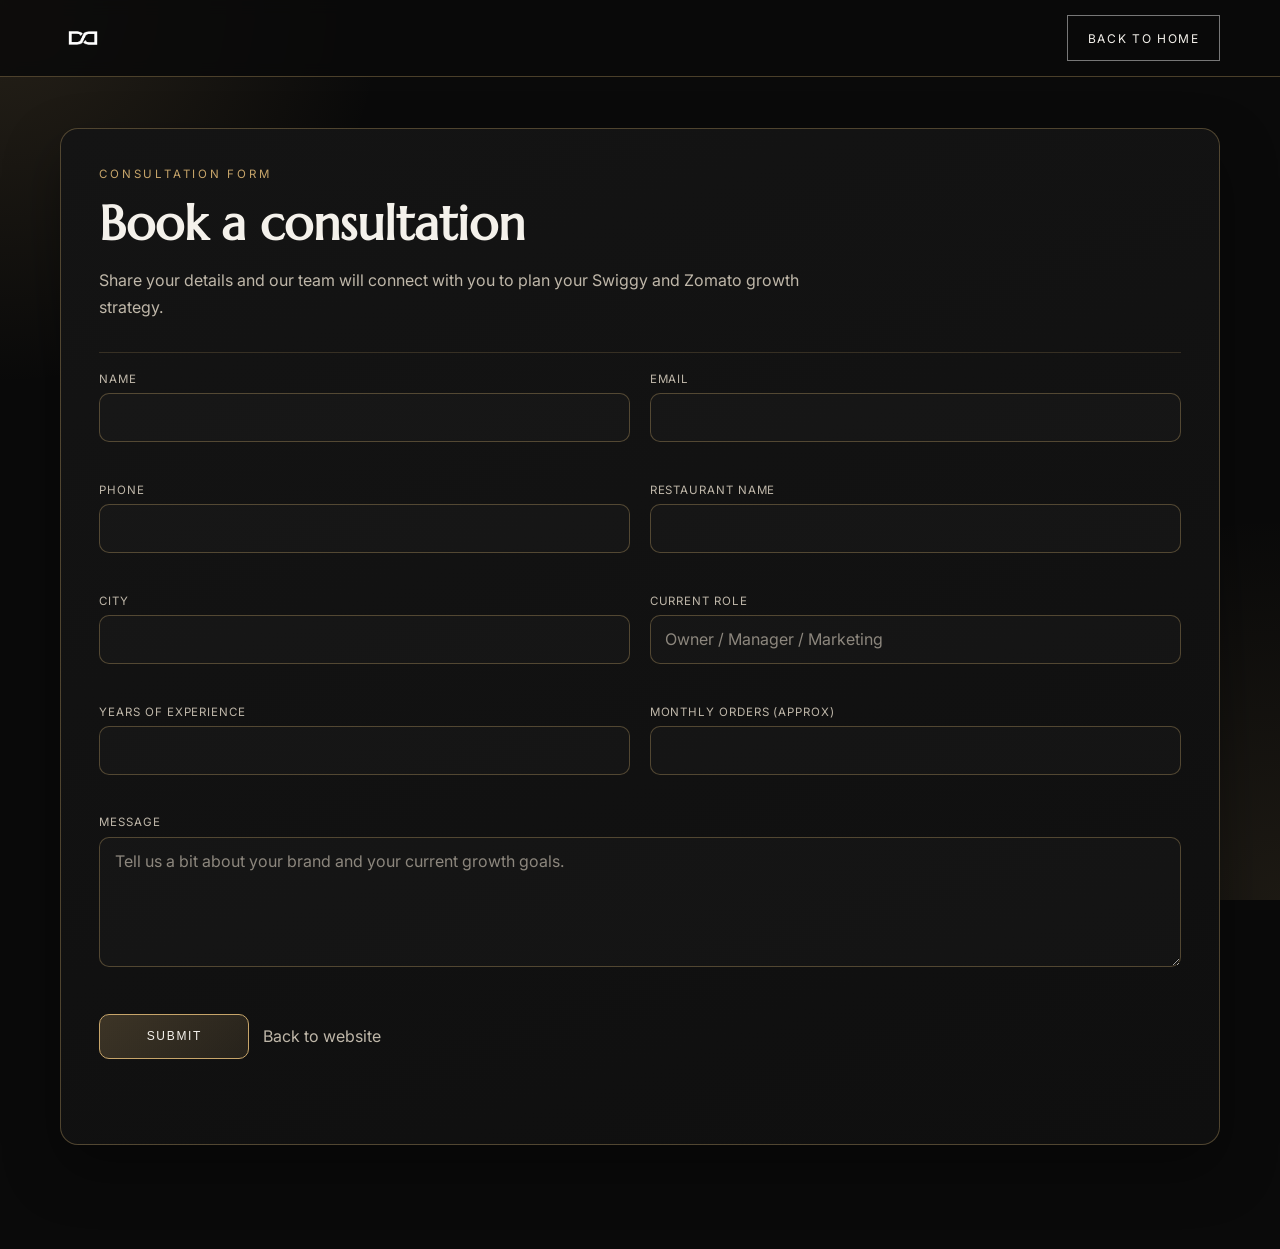
==== consultation.html @ b7d3edb7 "changes" ====
<!doctype html>
<html lang="en">

<head>
  <meta charset="UTF-8" />
  <meta name="viewport" content="width=device-width, initial-scale=1.0" />
  <title>Book a Consultation | Deep Dive Consulting</title>
  <link rel="preconnect" href="https://fonts.googleapis.com" />
  <link rel="preconnect" href="https://fonts.gstatic.com" crossorigin />
  <link href="https://fonts.googleapis.com/css2?family=Marcellus&family=Inter:wght@300;400;500;600&display=swap"
    rel="stylesheet" />
  <link rel="stylesheet" href="styles.css" />
</head>

<body class="consultation-page">
  <div class="page-bg"></div>
  <header class="site-header scrolled">
    <div class="container nav-wrap">
      <a class="brand" href="index.html" aria-label="Deep Dive Consulting home">
        <img src="Deep%20dive%20logo_final_white.png" alt="Deep Dive Consulting logo" />
      </a>
      <a class="btn btn-outline consultation-header-link" href="index.html">Back to Home</a>
    </div>
  </header>

  <main class="consultation-main section-space">
    <section class="container consultation-wrap reveal visible">
      <p class="section-label">Consultation form</p>
      <h1 class="consultation-title">Book a consultation</h1>
      <p class="consultation-subtext">
      Share your details and our team will connect with you to plan your Swiggy and Zomato growth strategy.
    </p>

      <form class="consultation-form" id="consultationForm" novalidate>
        <div class="consultation-grid">
          <div class="consultation-field">
          <label for="name">Name</label>
          <input id="name" name="name" type="text" autocomplete="name" required />
          <p class="field-error" id="nameError" aria-live="polite"></p>
        </div>
          <div class="consultation-field">
          <label for="email">Email</label>
          <input id="email" name="email" type="email" autocomplete="email" required />
          <p class="field-error" id="emailError" aria-live="polite"></p>
        </div>
          <div class="consultation-field">
          <label for="phone">Phone</label>
          <input id="phone" name="phone" type="tel" autocomplete="tel" required />
          <p class="field-error" id="phoneError" aria-live="polite"></p>
        </div>
          <div class="consultation-field">
          <label for="restaurant">Restaurant Name</label>
          <input id="restaurant" name="restaurant" type="text" required />
          <p class="field-error" id="restaurantError" aria-live="polite"></p>
        </div>
          <div class="consultation-field">
          <label for="city">City</label>
          <input id="city" name="city" type="text" required />
          <p class="field-error" id="cityError" aria-live="polite"></p>
        </div>
          <div class="consultation-field">
          <label for="platform">Current Role</label>
          <input id="platform" name="platform" type="text" placeholder="Owner / Manager / Marketing" required />
          <p class="field-error" id="platformError" aria-live="polite"></p>
        </div>
          <div class="consultation-field">
          <label for="experience">Years of Experience</label>
          <input id="experience" name="experience" type="number" min="0" step="0.5" required />
          <p class="field-error" id="experienceError" aria-live="polite"></p>
        </div>
          <div class="consultation-field">
          <label for="orders">Monthly Orders (Approx)</label>
          <input id="orders" name="orders" type="number" min="1" required />
          <p class="field-error" id="ordersError" aria-live="polite"></p>
        </div>
          <div class="consultation-field full">
          <label for="message">Message</label>
          <textarea id="message" name="message"
            placeholder="Tell us a bit about your brand and your current growth goals." required></textarea>
          <p class="field-error" id="messageError" aria-live="polite"></p>
        </div>
        </div>
        <div class="consultation-actions">
          <button class="btn consultation-submit" type="submit">Submit</button>
          <a class="consultation-link" href="index.html">Back to website</a>
        </div>
      </form>
      <p class="form-status" id="formStatus" aria-live="polite"></p>
    </section>
  </main>

  <div class="success-modal" id="successModal" role="alertdialog" aria-modal="true" aria-labelledby="successTitle">
    <div class="success-modal-card">
      <p class="section-label">Form submitted</p>
      <h2 id="successTitle">Thank you! Consultation request received.</h2>
      <p>Redirecting you to the homepage...</p>
    </div>
  </div>

  <script>
    (function () {
      const form = document.getElementById("consultationForm");
      const formStatus = document.getElementById("formStatus");
      const successModal = document.getElementById("successModal");
      const fields = [
        "name",
        "email",
        "phone",
        "restaurant",
        "city",
        "platform",
        "experience",
        "orders",
        "message"
      ];

      function getTrimmedValue(fieldId) {
        return document.getElementById(fieldId).value.trim();
      }

      function setFieldError(fieldId, message) {
        const input = document.getElementById(fieldId);
        const error = document.getElementById(fieldId + "Error");

        input.classList.toggle("has-error", Boolean(message));
        input.setAttribute("aria-invalid", message ? "true" : "false");
        error.textContent = message || "";
      }

      function validateField(fieldId) {
        const value = getTrimmedValue(fieldId);

        if (!value) {
          return "This field is required.";
        }

        if (fieldId === "email") {
          const emailRegex = /^[^\s@]+@[^\s@]+\.[^\s@]+$/;
          if (!emailRegex.test(value)) {
            return "Please enter a valid email address.";
          }
        }

        if (fieldId === "phone") {
          const cleanPhone = value.replace(/\s+/g, "");
          const phoneRegex = /^[+]?[0-9]{10,15}$/;
          if (!phoneRegex.test(cleanPhone)) {
            return "Enter a valid phone number (10-15 digits).";
          }
        }

        if (fieldId === "experience") {
          const years = Number(value);
          if (Number.isNaN(years) || years < 0) {
            return "Years of experience must be 0 or more.";
          }
        }

        if (fieldId === "orders") {
          const orders = Number(value);
          if (Number.isNaN(orders) || orders < 1) {
            return "Monthly orders must be at least 1.";
          }
        }

        if (fieldId === "message" && value.length < 20) {
          return "Message should be at least 20 characters.";
        }

        return "";
      }

      fields.forEach((fieldId) => {
        const input = document.getElementById(fieldId);
        input.addEventListener("input", () => {
          setFieldError(fieldId, validateField(fieldId));
        });
      });

      form.addEventListener("submit", (event) => {
        event.preventDefault();
        let hasErrors = false;

        fields.forEach((fieldId) => {
          const errorMessage = validateField(fieldId);
          setFieldError(fieldId, errorMessage);
          if (errorMessage) {
            hasErrors = true;
          }
        });

        if (hasErrors) {
          formStatus.textContent = "Please fix the highlighted fields before submitting.";
          return;
        }

        formStatus.textContent = "";
        successModal.classList.add("open");
        window.setTimeout(() => {
          window.location.href = "index.html";
        }, 1800);
      });
    })();
  </script>
</body>

</html>
---- styles.css ----
:root {
  --bg: #0a0a0a;
  --bg-soft: #111;
  --card: #141414;
  --gold: #c7a56a;
  --text: #f4f1eb;
  --muted: #bfb7a9;
  --line: rgba(199, 165, 106, 0.35);
}

* {
  box-sizing: border-box;
}

html,
body {
  margin: 0;
  padding: 0;
}

body {
  font-family: Inter, Arial, sans-serif;
  background: var(--bg);
  color: var(--text);
  overflow-x: hidden;
}

.page-bg {
  position: fixed;
  inset: 0;
  background:
    radial-gradient(700px at 0% 0%, rgba(199, 165, 106, 0.15), transparent 55%),
    radial-gradient(700px at 100% 100%, rgba(199, 165, 106, 0.1), transparent 55%),
    var(--bg);
  z-index: -1;
}

.container {
  width: min(1160px, calc(100% - 3rem));
  margin: 0 auto;
}

.section-space {
  padding: 6.5rem 0;
}

.site-header {
  position: fixed;
  top: 0;
  left: 0;
  right: 0;
  z-index: 50;
  transition: background 0.35s ease, border-color 0.35s ease;
  border-bottom: 1px solid transparent;
}

.site-header.scrolled {
  background: rgba(10, 10, 10, 0.85);
  backdrop-filter: blur(8px);
  border-color: var(--line);
}

.nav-wrap {
  min-height: 76px;
  display: flex;
  align-items: center;
  justify-content: space-between;
}

.brand {
  text-decoration: none;
  color: var(--text);
  font-family: Marcellus, serif;
  letter-spacing: 0.08em;
  display: inline-flex;
  flex-direction: column;
  align-items: flex-start;
  gap: 0.2rem;
}

.brand span {
  font-size: 0.72rem;
  letter-spacing: 0.14em;
  text-transform: uppercase;
  color: var(--muted);
  line-height: 1;
}

.brand img {
  display: block;
  height: 46px;
  width: auto;
  max-width: min(220px, 42vw);
}

.main-nav {
  display: flex;
  gap: 1.75rem;
}

.main-nav a {
  color: var(--muted);
  text-decoration: none;
  font-size: 0.9rem;
  letter-spacing: 0.1em;
  text-transform: uppercase;
  transition: color 0.25s ease;
}

.main-nav a:hover {
  color: var(--gold);
}

.mobile-nav-btn {
  display: none;
}

.hero {
  position: relative;
  min-height: 100vh;
  overflow: hidden;
}

.hero-slide {
  position: absolute;
  inset: 0;
  display: grid;
  place-items: center;
  opacity: 0;
  transform: scale(1.04);
  transition: opacity 0.9s ease, transform 4s ease;
  background:
    linear-gradient(rgba(0, 0, 0, 0.35), rgba(0, 0, 0, 0.7)),
    url("2.jpg")
      center/cover no-repeat;
  background-position:
    center,
    center calc(50% + var(--parallax-offset, 0px));
  will-change: background-position;
}

.hero-slide:nth-child(2) {
  background:
    linear-gradient(rgba(0, 0, 0, 0.35), rgba(0, 0, 0, 0.7)),
    url("1.jpg")
      center/cover no-repeat;
  background-position:
    center,
    center calc(50% + var(--parallax-offset, 0px));
}

.hero-slide.active {
  opacity: 1;
  transform: scale(1);
}

.hero-content {
  padding-top: 3rem;
  text-align: center;
}

.eyebrow,
.section-label {
  color: var(--gold);
  text-transform: uppercase;
  letter-spacing: 0.24em;
  font-size: 0.72rem;
  margin: 0 0 1rem;
}

h1,
h2 {
  font-family: Marcellus, serif;
  line-height: 1.12;
  margin: 0;
}

h1 {
  font-size: clamp(2.2rem, 6vw, 5rem);
  margin-bottom: 1rem;
}

h2.section-title {
  font-size: clamp(1.8rem, 4vw, 3rem);
  margin-bottom: 1.6rem;
}

.hero p {
  margin: 0 auto 2rem;
  max-width: 700px;
  color: #e8e0d3;
}

.btn {
  display: inline-block;
  text-decoration: none;
  color: var(--text);
  border: 1px solid var(--gold);
  padding: 0.9rem 1.7rem;
  letter-spacing: 0.14em;
  text-transform: uppercase;
  font-size: 0.75rem;
  transition: all 0.25s ease;
}

.btn:hover {
  background: var(--gold);
  color: #1f1b14;
}

.hero-actions {
  display: flex;
  flex-wrap: wrap;
  gap: 0.85rem;
  justify-content: center;
  margin-top: 0.25rem;
}

.btn-outline {
  background: transparent;
  color: var(--text);
  border-color: rgba(255, 255, 255, 0.45);
}

.btn-outline:hover {
  background: rgba(255, 255, 255, 0.08);
  color: var(--text);
  border-color: var(--gold);
}

.hero-dots {
  position: absolute;
  bottom: 2rem;
  left: 50%;
  transform: translateX(-50%);
  display: flex;
  gap: 0.55rem;
  z-index: 4;
}

.dot {
  width: 9px;
  height: 9px;
  border-radius: 999px;
  background: rgba(255, 255, 255, 0.55);
  border: 0;
  padding: 0;
  transition: all 0.25s ease;
}

.dot.active {
  width: 24px;
  background: var(--gold);
}

.feature-grid,
.chef-grid {
  display: grid;
  grid-template-columns: repeat(3, minmax(0, 1fr));
  gap: 1.25rem;
}

.feature-grid-4 {
  grid-template-columns: repeat(4, minmax(0, 1fr));
}

.feature-card,
.chef {
  border: 1px solid rgba(255, 255, 255, 0.08);
  background: linear-gradient(160deg, #121212, #0d0d0d);
  padding: 2rem;
  transition: transform 0.3s ease, border-color 0.3s ease;
}

.feature-card:hover,
.chef:hover {
  transform: translateY(-6px);
  border-color: var(--line);
}

.feature-intro,
.feature-subtitle {
  text-align: center;
}

.feature-subtitle {
  max-width: 620px;
  margin: -0.5rem auto 2.4rem;
  color: #d4cdc2;
  line-height: 1.8;
}

.feature-card {
  min-height: 340px;
  text-align: center;
  display: flex;
  flex-direction: column;
  justify-content: flex-end;
  align-items: center;
  background: var(--image-src) center/cover no-repeat;
  position: relative;
  overflow: hidden;
}

.feature-card::before {
  content: "";
  position: absolute;
  inset: 0;
  background: linear-gradient(to top, rgba(0, 0, 0, 0.72), rgba(0, 0, 0, 0.22));
}

.feature-card > * {
  position: relative;
  z-index: 1;
}

.feature-icon {
  color: var(--gold);
  font-size: 2rem;
  line-height: 1;
  margin-bottom: 0.55rem;
}

.feature-card h3,
.chef h3 {
  font-family: Marcellus, serif;
  font-size: 1.4rem;
  margin-top: 0;
}

.feature-card p,
.about p,
.counter span,
.testimonial blockquote,
.hours-col p {
  color: var(--muted);
  line-height: 1.8;
}

.feature-card a {
  text-decoration: none;
  color: #f7efe3;
  letter-spacing: 0.16em;
  text-transform: uppercase;
  border: 1px solid rgba(255, 255, 255, 0.4);
  border-radius: 999px;
  padding: 0.55rem 1.4rem;
  font-size: 0.72rem;
  margin-top: 0.4rem;
  transition: all 0.25s ease;
}

.feature-card a:hover {
  background: var(--gold);
  border-color: var(--gold);
  color: #1d160b;
}

.about-grid,
.hours-grid {
  display: grid;
  grid-template-columns: 3fr 1fr;
  gap: 2.8rem;
  align-items: center;
}

.about-content {
  max-width: 100%;
}

.about-content h3 {
  margin: 1.1rem 0 0.5rem;
  font-family: Marcellus, serif;
  font-size: 1.35rem;
  font-weight: 400;
  color: #efe7da;
}

.about-media {
  display: grid;
  grid-template-columns: 1fr;
  gap: 1rem;
  align-items: center;
}

.about-image-primary,
.about-image-secondary {
  background: var(--image-src) center/cover no-repeat;
  background-position:
    center,
    center calc(50% + var(--parallax-offset, 0px));
  will-change: background-position;
  border: 1px solid rgba(255, 255, 255, 0.12);
}

.about-image-primary {
  min-height: 560px;
  min-width: 380px;
}

.about-image-secondary {
  min-height: 480px;
}

.counter {
  text-align: center;
  border-top: 1px solid rgba(255, 255, 255, 0.06);
  border-bottom: 1px solid rgba(255, 255, 255, 0.06);
}

.counter-wrap:not(.mission-strip) p {
  margin: 0;
  font-family: Marcellus, serif;
  font-size: clamp(3rem, 10vw, 5.2rem);
  color: var(--gold);
}

.counter-wrap h2 {
  margin-top: 0.5rem;
  margin-bottom: 1rem;
}

.counter-wrap span {
  max-width: 760px;
  display: inline-block;
}

.mission-strip .section-label {
  margin-bottom: 0.35rem;
}

.mission-strip h2 {
  font-size: clamp(1.6rem, 3.5vw, 2.4rem);
  max-width: 720px;
  margin-left: auto;
  margin-right: auto;
}

.mission-strip span {
  color: var(--muted);
  line-height: 1.85;
}

.ddc-difference {
  border-top: 1px solid rgba(255, 255, 255, 0.06);
}

.difference-list {
  list-style: none;
  padding: 0;
  margin: 1.5rem 0 0;
  max-width: 720px;
}

.difference-list li {
  position: relative;
  padding-left: 1.4rem;
  margin-bottom: 0.85rem;
  color: var(--muted);
  line-height: 1.75;
}

.difference-list li::before {
  content: "";
  position: absolute;
  left: 0;
  top: 0.55em;
  width: 0.45rem;
  height: 0.45rem;
  border-radius: 50%;
  background: var(--gold);
}

.services-grid {
  display: grid;
  grid-template-columns: repeat(2, minmax(0, 1fr));
  gap: 1.25rem;
  margin-top: 1rem;
}

.service-card {
  border: 1px solid rgba(255, 255, 255, 0.1);
  background: linear-gradient(160deg, #141414, #0d0d0d);
  padding: 1.5rem 1.35rem;
}

.service-card h3 {
  font-family: Marcellus, serif;
  font-size: 1.15rem;
  margin: 0 0 0.75rem;
  font-weight: 400;
}

.service-card ul {
  margin: 0;
  padding-left: 1.1rem;
  color: var(--muted);
  line-height: 1.75;
  font-size: 0.92rem;
}

.faq-list {
  text-align: left;
  margin-top: 1.5rem;
  max-width: 720px;
  margin-left: auto;
  margin-right: auto;
}

.faq-item {
  border: 1px solid rgba(255, 255, 255, 0.1);
  background: rgba(0, 0, 0, 0.2);
  margin-bottom: 0.65rem;
  border-radius: 2px;
}

.faq-item summary {
  cursor: pointer;
  padding: 1rem 1.1rem;
  font-weight: 500;
  color: var(--text);
  list-style: none;
}

.faq-item summary::-webkit-details-marker {
  display: none;
}

.faq-item[open] summary {
  color: var(--gold);
}

.faq-item p {
  margin: 0;
  padding: 0 1.1rem 1rem;
  color: var(--muted);
  line-height: 1.75;
  font-size: 0.95rem;
}

.clients-note {
  text-align: center;
  color: var(--muted);
  font-size: 0.9rem;
  margin: -0.5rem 0 1.5rem;
}

.clients-grid {
  grid-template-columns: repeat(4, minmax(0, 1fr));
}

.final-cta-block {
  text-align: center;
}

.final-cta-block h3 {
  font-family: Marcellus, serif;
  font-weight: 400;
  font-size: 1.5rem;
  margin-top: 0;
}

.customer-reviews {
  padding-top: 2.5rem;
  background: linear-gradient(160deg, #111, #0b0b0b);
  border-top: 1px solid rgba(199, 165, 106, 0.18);
  border-bottom: 1px solid rgba(199, 165, 106, 0.14);
}

.reviews-wrap {
  max-width: 1180px;
  /* background: linear-gradient(160deg, rgba(199, 165, 106, 0.06), rgba(0, 0, 0, 0.3)); */
  /* border: 1px solid rgba(199, 165, 106, 0.28); */
  padding: clamp(2.2rem, 5vw, 3rem) clamp(1.2rem, 4vw, 2rem);
  text-align: center;
  border-radius: 16px;
  /* box-shadow: 0 24px 48px rgba(0, 0, 0, 0.35); */
}

.reviews-title {
  margin: 0 0 1.3rem;
  color: var(--text);
  font-family: Marcellus, serif;
  font-weight: 400;
  font-size: clamp(1.7rem, 4.2vw, 2.45rem);
}

.review-carousel {
  display: grid;
  grid-template-columns: 48px 1fr 48px;
  align-items: center;
  column-gap: 1rem;
  max-width: 760px;
  margin: 0 auto;
}

.review-slide {
  display: none;
}

.review-slide.active {
  display: block;
}

.review-stars {
  margin: 0 0 0.95rem;
  color: var(--gold);
  letter-spacing: 0.14em;
  font-size: 0.9rem;
}

.review-stars span {
  color: rgba(199, 165, 106, 0.35);
}

.review-slide blockquote {
  margin: 0;
  font-family: Marcellus, serif;
  font-style: italic;
  color: #e7e0d2;
  line-height: 1.72;
  font-size: 1.26rem;
  min-height: 90px;
}

.review-author {
  margin: 0.95rem 0 0;
  font-weight: 600;
  color: var(--text);
  font-size: 0.95rem;
}

.review-role {
  margin: 0.15rem 0 0;
  color: var(--muted);
  font-weight: 400;
  font-size: 0.84rem;
}

.review-nav {
  width: 32px;
  height: 32px;
  border-radius: 999px;
  border: 1px solid rgba(199, 165, 106, 0.3);
  background: rgba(255, 255, 255, 0.03);
  color: rgba(199, 165, 106, 0.7);
  cursor: pointer;
  padding: 0;
  line-height: 1;
  font-size: 1.3rem;
  transition: all 0.2s ease;
}

.review-nav:hover {
  border-color: var(--gold);
  color: var(--gold);
  background: rgba(199, 165, 106, 0.1);
}

.review-dots {
  margin-top: 1.35rem;
  display: flex;
  justify-content: center;
  gap: 0.45rem;
}

.review-dot {
  width: 6px;
  height: 6px;
  border-radius: 999px;
  border: 0;
  padding: 0;
  background: rgba(199, 165, 106, 0.35);
  cursor: pointer;
}

.review-dot.active {
  width: 22px;
  background: var(--gold);
}

.parallax-banner {
  padding: 0;
}

.parallax-image,
.split-image {
  background: var(--image-src) center/cover no-repeat;
  background-position:
    center,
    center calc(50% + var(--parallax-offset, 0px));
  will-change: background-position;
  border-top: 1px solid rgba(255, 255, 255, 0.08);
  border-bottom: 1px solid rgba(255, 255, 255, 0.08);
}

.parallax-image {
  min-height: 52vh;
}

.menu-tabs {
  display: flex;
  gap: 0.6rem;
  margin-bottom: 1.25rem;
  flex-wrap: wrap;
}

.tab {
  border: 1px solid var(--line);
  background: transparent;
  color: var(--muted);
  padding: 0.7rem 1.2rem;
  cursor: pointer;
  letter-spacing: 0.05em;
}

.tab.active {
  color: #1a1409;
  background: var(--gold);
}

.menu-list {
  display: none;
}

.menu-list.active {
  display: block;
}

.menu-item {
  display: flex;
  justify-content: space-between;
  gap: 1rem;
  padding: 1.1rem 0;
  border-bottom: 1px dashed rgba(255, 255, 255, 0.18);
}

.menu-item span:first-child {
  font-family: Marcellus, serif;
  letter-spacing: 0.05em;
}

.menu-item span:last-child {
  color: var(--gold);
}

.gallery-split {
  padding-top: 5rem;
  padding-bottom: 5rem;
}

.split-grid {
  display: grid;
  grid-template-columns: 1.1fr 1fr;
  gap: 0;
  border: 1px solid rgba(255, 255, 255, 0.08);
}

.split-image {
  min-height: 560px;
}

.split-content {
  background: #17191f;
  padding: 2.6rem 2.2rem;
}

.split-content .btn {
  margin-top: 1.2rem;
}

.cross-parallax {
  padding-top: 5rem;
  padding-bottom: 5rem;
}

.cross-grid {
  display: grid;
  grid-template-columns: 1fr 1fr;
  width: 100%;
}

.cross-cell {
  min-height: 360px;
}

.cross-image {
  background: var(--image-src) center/cover no-repeat;
  background-position:
    center,
    center calc(50% + var(--parallax-offset, 0px));
  border: 1px solid rgba(255, 255, 255, 0.04);
  will-change: background-position;
}

.cross-content {
  padding: 2.6rem clamp(1.2rem, 6vw, 4.2rem);
  background: linear-gradient(160deg, #181a21, #111318);
  border: 1px solid rgba(255, 255, 255, 0.04);
  display: flex;
  flex-direction: column;
  justify-content: center;
}

.cross-content h3 {
  margin: 0 0 0.9rem;
  font-family: Marcellus, serif;
  font-size: 2rem;
  font-weight: 400;
}

.cross-content p {
  color: var(--muted);
  line-height: 1.8;
}

.cross-content p strong {
  color: #e8e0d3;
}

.cross-content .btn {
  margin-top: 1rem;
  width: fit-content;
}

.chef {
  min-height: 180px;
  display: grid;
  place-content: center;
  text-align: center;
}

.chef p {
  margin-bottom: 0;
  color: var(--gold);
}

.testimonial {
  background: linear-gradient(160deg, rgba(199, 165, 106, 0.08), rgba(0, 0, 0, 0.25));
}

.testimonial-wrap {
  text-align: center;
  max-width: 860px;
}

.testimonial blockquote {
  font-size: 1.14rem;
  margin: 0 auto 1rem;
}

.testimonial cite {
  color: var(--gold);
  font-style: normal;
}

.hours-grid {
  border-top: 1px solid rgba(255, 255, 255, 0.1);
  padding-top: 2rem;
}

.hours-col h3 {
  font-family: Marcellus, serif;
  font-weight: 400;
}

.site-footer {
  margin-top: 0;
}

.footer-hours-band {
  position: relative;
  min-height: 260px;
  display: flex;
  align-items: center;
  justify-content: center;
  overflow: hidden;
}

.footer-hours-bg {
  position: absolute;
  inset: 0;
  background: var(--image-src) center/cover no-repeat;
  background-position:
    center,
    center calc(50% + var(--parallax-offset, 0px));
  will-change: background-position;
}

.footer-hours-overlay {
  position: absolute;
  inset: 0;
  background: rgba(0, 0, 0, 0.42);
  z-index: 1;
}

.footer-hours-grid {
  position: relative;
  z-index: 2;
  display: grid;
  grid-template-columns: 1fr 1.25fr 1fr;
  gap: 1.5rem 2rem;
  align-items: center;
  padding: 3rem 0;
  text-align: center;
}

.footer-hours-col {
  display: flex;
  flex-direction: column;
  gap: 0.35rem;
}

.footer-hours-left {
  text-align: center;
}

.footer-hours-right {
  text-align: center;
}

.footer-we-are {
  margin: 0 0 0.35rem;
  color: var(--gold);
  text-transform: uppercase;
  letter-spacing: 0.28em;
  font-size: 0.7rem;
  font-weight: 500;
}

.footer-open-title {
  margin: 0 0 0.75rem;
  font-family: Marcellus, serif;
  font-weight: 400;
  font-size: clamp(2.4rem, 6vw, 3.6rem);
  color: #fff;
  line-height: 1.05;
}

.footer-hours-center-line {
  display: flex;
  flex-direction: column;
  gap: 0.25rem;
  align-items: center;
}

.footer-hours-days {
  display: block;
  color: var(--gold);
  font-size: 0.82rem;
  letter-spacing: 0.12em;
  text-transform: uppercase;
  font-weight: 600;
}

.footer-hours-time {
  display: block;
  color: #fff;
  font-family: Marcellus, serif;
  font-size: clamp(1.05rem, 2.2vw, 1.65rem);
  font-weight: 400;
}

.footer-lower {
  background: #3e2b23;
  padding: 2.75rem 0 0;
  border-top: 1px solid rgba(0, 0, 0, 0.2);
}

.footer-lower-inner {
  display: grid;
  grid-template-columns: 1fr auto 1fr;
  align-items: center;
  gap: 2rem 2.5rem;
  padding-bottom: 2.25rem;
}

.footer-loc {
  text-align: left;
}

.footer-loc h3 {
  margin: 0 0 1rem;
  font-family: Inter, sans-serif;
  font-size: 1rem;
  font-weight: 600;
  color: #fff;
  letter-spacing: 0.04em;
}

.footer-loc p {
  margin: 0.4rem 0 0;
  font-size: 0.88rem;
  color: rgba(255, 255, 255, 0.88);
  line-height: 1.55;
}

.footer-brand-center {
  text-align: center;
  max-width: 280px;
  margin: 0 auto;
}

.footer-icon-mark {
  margin-bottom: 0.35rem;
  display: flex;
  justify-content: center;
}

.footer-brand-name {
  margin: 0;
  font-family: Marcellus, serif;
  font-size: clamp(1rem, 3vw, 1.5rem);
  font-weight: 400;
  color: #fff;
  line-height: 1.15;
}

.footer-est {
  display: block;
  margin-top: 0.45rem;
  color: #c9a86a;
  font-size: 0.62rem;
  letter-spacing: 0.22em;
  text-transform: uppercase;
}

.footer-socials {
  display: flex;
  flex-wrap: wrap;
  justify-content: flex-end;
  gap: 0.5rem;
}

.footer-social-link {
  width: 34px;
  height: 34px;
  border: 1px solid rgba(255, 255, 255, 0.35);
  border-radius: 50%;
  display: flex;
  align-items: center;
  justify-content: center;
  color: #fff;
  text-decoration: none;
  transition:
    background 0.2s ease,
    border-color 0.2s ease,
    color 0.2s ease;
}

.footer-social-link svg {
  display: block;
  flex-shrink: 0;
}

.footer-social-link:hover {
  background: rgba(255, 255, 255, 0.12);
  border-color: var(--gold);
  color: var(--gold);
}

.footer-legal {
  border-top: 1px solid rgba(255, 255, 255, 0.08);
  padding: 1rem 0 1.35rem;
  text-align: center;
}

.footer-legal p {
  margin: 0;
  font-size: 0.78rem;
  color: rgba(255, 255, 255, 0.55);
}

.footer-legal-links {
  display: inline-flex;
  gap: 0.75rem;
  margin-left: 1rem;
  flex-wrap: wrap;
  justify-content: center;
}

.footer-legal-links a {
  color: rgba(255, 255, 255, 0.65);
  text-decoration: none;
  letter-spacing: 0.06em;
  text-transform: uppercase;
  font-size: 0.68rem;
}

.footer-legal-links a:hover {
  color: var(--gold);
}

@media (max-width: 720px) {
  .footer-hours-grid {
    grid-template-columns: 1fr;
    padding: 2.5rem 0;
  }

  .footer-hours-center {
    order: -1;
  }

  .footer-lower-inner {
    grid-template-columns: 1fr;
    text-align: center;
    gap: 2.25rem;
  }

  .footer-loc {
    text-align: center;
  }

  .footer-socials {
    justify-content: center;
  }

  .footer-legal-links {
    display: flex;
    margin-left: 0;
    margin-top: 0.65rem;
  }
}

.reveal {
  opacity: 0;
  transform: translateY(30px);
  transition: opacity 0.8s ease, transform 0.8s ease;
}

.reveal.visible {
  opacity: 1;
  transform: translateY(0);
}

@media (max-width: 960px) {
  .feature-grid,
  .chef-grid {
    grid-template-columns: 1fr 1fr;
  }

  .feature-grid.feature-grid-4 {
    grid-template-columns: repeat(2, minmax(0, 1fr));
  }

  .services-grid {
    grid-template-columns: 1fr;
  }

  .clients-grid {
    grid-template-columns: repeat(2, minmax(0, 1fr));
  }

  .about-grid,
  .hours-grid,
  .split-grid {
    grid-template-columns: 1fr;
  }

  .about-media {
    grid-template-columns: 1fr 1fr;
  }

  .split-image {
    min-height: 420px;
  }

  .cross-grid {
    grid-template-columns: 1fr;
  }

  .cross-cell {
    min-height: 300px;
  }

}

@media (max-width: 720px) {
  .main-nav {
    display: none;
    position: absolute;
    top: 76px;
    left: 0;
    right: 0;
    background: rgba(10, 10, 10, 0.98);
    border-top: 1px solid var(--line);
    border-bottom: 1px solid var(--line);
    padding: 1rem 1.5rem;
    flex-direction: column;
    gap: 1rem;
  }

  .main-nav.open {
    display: flex;
  }

  .mobile-nav-btn {
    display: inline-block;
    border: 1px solid var(--line);
    background: transparent;
    color: var(--text);
    padding: 0.45rem 0.75rem;
    letter-spacing: 0.08em;
    text-transform: uppercase;
    font-size: 0.7rem;
  }

  .feature-grid,
  .chef-grid {
    grid-template-columns: 1fr;
  }

  .feature-grid.feature-grid-4 {
    grid-template-columns: 1fr;
  }

  .clients-grid {
    grid-template-columns: 1fr;
  }

  .section-space {
    padding: 4.5rem 0;
  }

  [data-parallax] {
    --parallax-offset: 0px !important;
  }
}

.consultation-page {
  min-height: 100vh;
}

.consultation-main {
  padding-top: 8rem;
}

.consultation-wrap {
  background: linear-gradient(160deg, #141414, #0f0f0f);
  border: 1px solid var(--line);
  padding: clamp(1.4rem, 3vw, 2.6rem);
  box-shadow: 0 24px 55px rgba(0, 0, 0, 0.35);
  border-radius: 18px;
  backdrop-filter: blur(4px);
}

.consultation-title {
  font-size: clamp(2rem, 4vw, 3rem);
}

.consultation-subtext {
  margin: 0.9rem 0 2rem;
  color: var(--muted);
  max-width: 720px;
  line-height: 1.65;
}

.consultation-form {
  margin-top: 1rem;
  border-top: 1px solid rgba(199, 165, 106, 0.2);
  padding-top: 1.2rem;
}

.consultation-grid {
  display: grid;
  grid-template-columns: repeat(2, minmax(0, 1fr));
  gap: 1rem 1.2rem;
}

.consultation-field {
  display: flex;
  flex-direction: column;
  gap: 0.45rem;
}

.consultation-field label {
  font-size: 0.72rem;
  letter-spacing: 0.08em;
  text-transform: uppercase;
  color: var(--muted);
}

.consultation-field input,
.consultation-field textarea {
  width: 100%;
  border: 1px solid var(--line);
  background: rgba(255, 255, 255, 0.02);
  color: var(--text);
  font: inherit;
  padding: 0.84rem 0.92rem;
  transition: border-color 0.2s ease, box-shadow 0.2s ease;
  border-radius: 10px;
}

.consultation-field input::placeholder,
.consultation-field textarea::placeholder {
  color: rgba(191, 183, 169, 0.7);
}

.consultation-field input:focus,
.consultation-field textarea:focus {
  outline: none;
  border-color: var(--gold);
  box-shadow: 0 0 0 2px rgba(199, 165, 106, 0.16);
}

.consultation-field textarea {
  min-height: 130px;
  resize: vertical;
}

.consultation-field input:hover,
.consultation-field textarea:hover {
  border-color: rgba(199, 165, 106, 0.55);
}

.consultation-field input.has-error,
.consultation-field textarea.has-error {
  border-color: #d85f5f;
  box-shadow: 0 0 0 2px rgba(216, 95, 95, 0.16);
}

.field-error {
  min-height: 1rem;
  margin: 0.1rem 0 0;
  font-size: 0.74rem;
  color: #f18989;
}

.consultation-field.full {
  grid-column: 1 / -1;
}

.consultation-actions {
  margin-top: 1.4rem;
  display: flex;
  align-items: center;
  gap: 0.85rem;
}

.consultation-submit {
  appearance: none;
  -webkit-appearance: none;
  border: 1px solid var(--gold);
  background: linear-gradient(135deg, rgba(199, 165, 106, 0.24), rgba(199, 165, 106, 0.12));
  color: var(--text);
  cursor: pointer;
  border-radius: 10px;
  min-width: 150px;
}

.consultation-submit:hover {
  background: var(--gold);
  color: #1f1b14;
}

.consultation-link {
  color: var(--muted);
  text-decoration: none;
}

.consultation-link:hover {
  color: var(--gold);
}

.consultation-header-link {
  padding-inline: 1.2rem;
}

.form-status {
  min-height: 1.2rem;
  margin-top: 0.85rem;
  color: #f7b96e;
  font-size: 0.86rem;
}

.success-modal {
  position: fixed;
  inset: 0;
  background: rgba(8, 8, 8, 0.72);
  display: grid;
  place-items: center;
  opacity: 0;
  visibility: hidden;
  pointer-events: none;
  transition: opacity 0.24s ease;
  z-index: 100;
  padding: 1rem;
}

.success-modal.open {
  opacity: 1;
  visibility: visible;
}

.success-modal-card {
  width: min(520px, 100%);
  background: linear-gradient(160deg, #181818, #111);
  border: 1px solid rgba(199, 165, 106, 0.55);
  border-radius: 16px;
  box-shadow: 0 24px 48px rgba(0, 0, 0, 0.45);
  padding: 1.4rem 1.5rem;
}

.success-modal-card h2 {
  margin: 0.4rem 0 0.45rem;
  font-size: clamp(1.3rem, 2.8vw, 1.75rem);
}

.success-modal-card p {
  margin: 0;
  color: var(--muted);
}

@media (max-width: 720px) {
  .consultation-main {
    padding-top: 7rem;
  }

  .consultation-grid {
    grid-template-columns: 1fr;
  }

  .consultation-actions {
    flex-direction: column;
    align-items: stretch;
  }

  .consultation-submit {
    width: 100%;
  }

  .review-carousel {
    grid-template-columns: 1fr;
    row-gap: 0.9rem;
  }

  .review-nav {
    display: none;
  }

  .review-slide blockquote {
    font-size: 1.08rem;
    min-height: 0;
  }
}
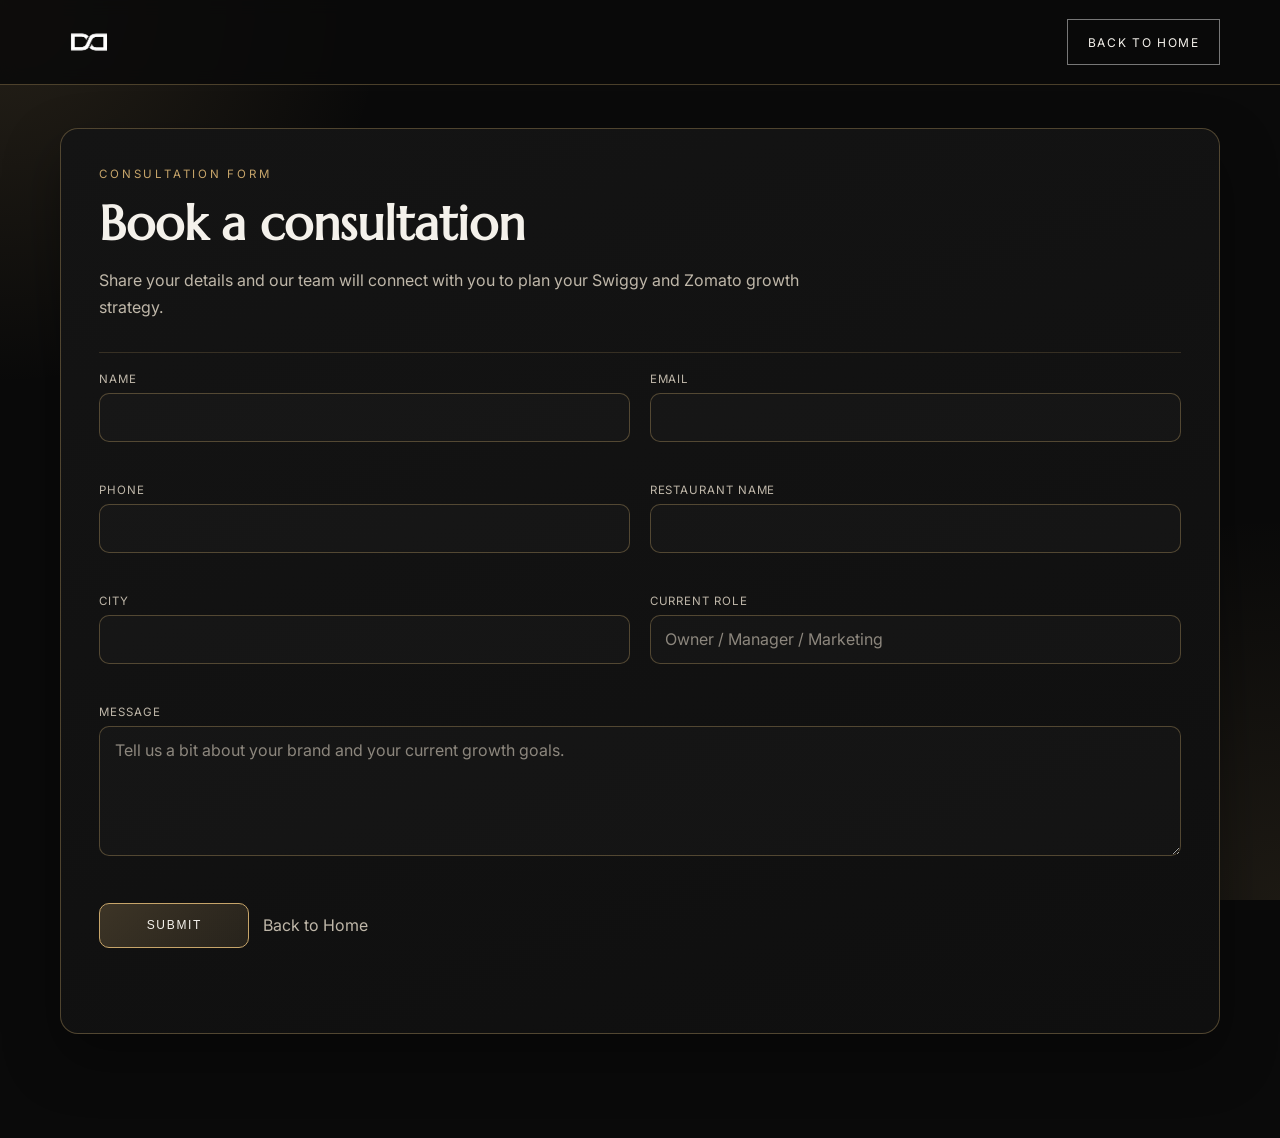
==== commit 6c5cf371: "img changesl" ====
--- a/consultation.html
+++ b/consultation.html
@@ -63,7 +63,7 @@
           <input id="platform" name="platform" type="text" placeholder="Owner / Manager / Marketing" required />
           <p class="field-error" id="platformError" aria-live="polite"></p>
         </div>
-          <div class="consultation-field">
+          <!-- <div class="consultation-field">
           <label for="experience">Years of Experience</label>
           <input id="experience" name="experience" type="number" min="0" step="0.5" required />
           <p class="field-error" id="experienceError" aria-live="polite"></p>
@@ -72,7 +72,7 @@
           <label for="orders">Monthly Orders (Approx)</label>
           <input id="orders" name="orders" type="number" min="1" required />
           <p class="field-error" id="ordersError" aria-live="polite"></p>
-        </div>
+        </div> -->
           <div class="consultation-field full">
           <label for="message">Message</label>
           <textarea id="message" name="message"
@@ -82,7 +82,7 @@
         </div>
         <div class="consultation-actions">
           <button class="btn consultation-submit" type="submit">Submit</button>
-          <a class="consultation-link" href="index.html">Back to website</a>
+          <a class="consultation-link" href="index.html">Back to Home</a>
         </div>
       </form>
       <p class="form-status" id="formStatus" aria-live="polite"></p>
--- a/styles.css
+++ b/styles.css
@@ -61,7 +61,7 @@
 }
 
 .nav-wrap {
-  min-height: 76px;
+  min-height: 84px;
   display: flex;
   align-items: center;
   justify-content: space-between;
@@ -88,9 +88,9 @@
 
 .brand img {
   display: block;
-  height: 46px;
+  height: 58px;
   width: auto;
-  max-width: min(220px, 42vw);
+  max-width: min(280px, 48vw);
 }
 
 .main-nav {
@@ -264,7 +264,6 @@
   grid-template-columns: repeat(4, minmax(0, 1fr));
 }
 
-.feature-card,
 .chef {
   border: 1px solid rgba(255, 255, 255, 0.08);
   background: linear-gradient(160deg, #121212, #0d0d0d);
@@ -272,7 +271,6 @@
   transition: transform 0.3s ease, border-color 0.3s ease;
 }
 
-.feature-card:hover,
 .chef:hover {
   transform: translateY(-6px);
   border-color: var(--line);
@@ -292,6 +290,8 @@
 
 .feature-card {
   min-height: 340px;
+  padding: 2rem;
+  border: none;
   text-align: center;
   display: flex;
   flex-direction: column;
@@ -300,6 +300,11 @@
   background: var(--image-src) center/cover no-repeat;
   position: relative;
   overflow: hidden;
+  transition: transform 0.3s ease;
+}
+
+.feature-card:hover {
+  transform: translateY(-6px);
 }
 
 .feature-card::before {
